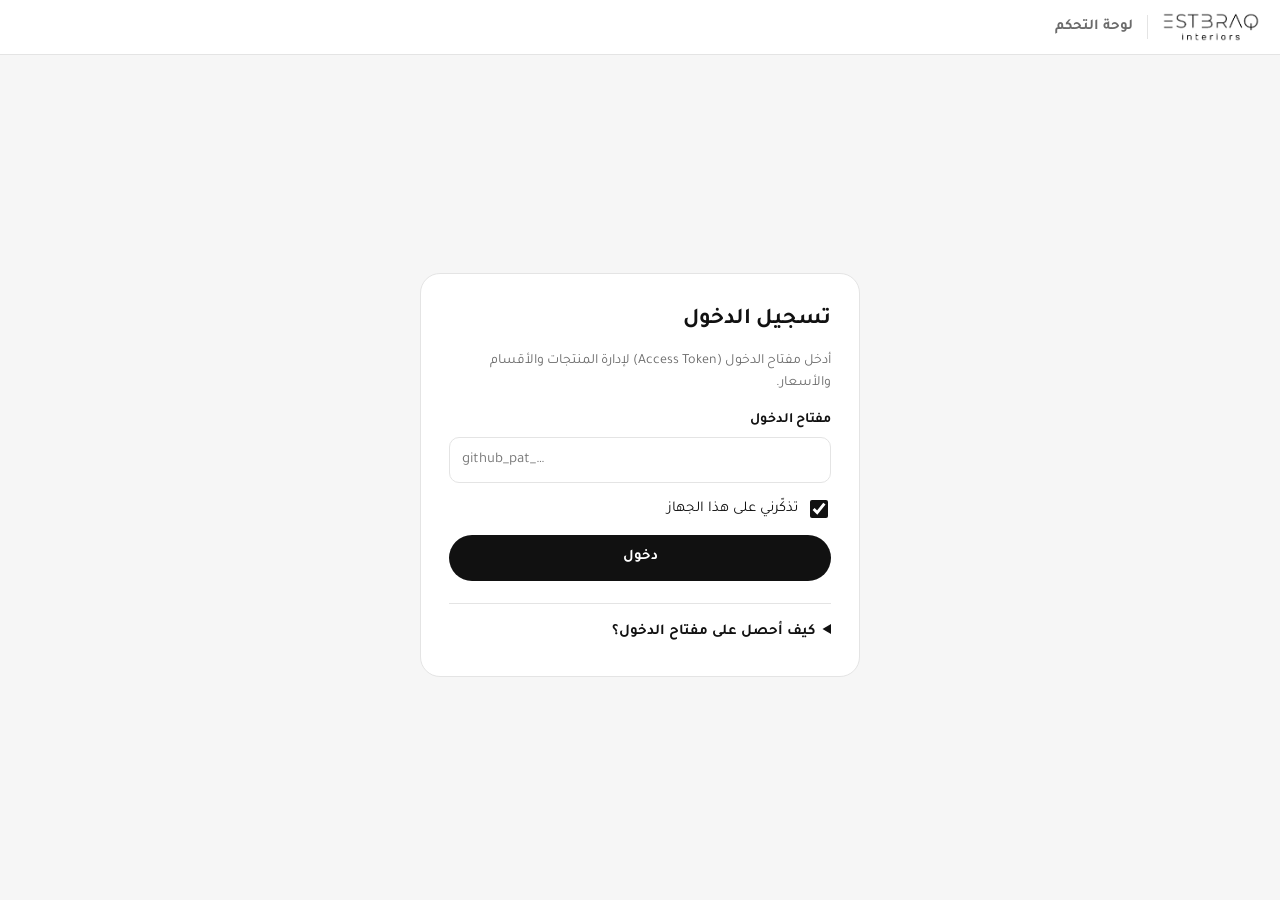
==== admin.html @ 7853465e "Black & white theme, merged sofa category, new photos, admin panel Site - Recolour to the logo's bla" ====
<!DOCTYPE html>
<html lang="ar" dir="rtl">
<head>
<meta charset="UTF-8">
<meta name="viewport" content="width=device-width, initial-scale=1">
<meta name="robots" content="noindex, nofollow">
<title>لوحة التحكم | ESTBRAQ</title>
<link rel="preconnect" href="https://fonts.googleapis.com">
<link rel="preconnect" href="https://fonts.gstatic.com" crossorigin>
<link href="https://fonts.googleapis.com/css2?family=Tajawal:wght@400;500;700;800&display=swap" rel="stylesheet">
<link rel="stylesheet" href="css/admin.css">
<link rel="icon" href="data:image/svg+xml,<svg xmlns='http://www.w3.org/2000/svg' viewBox='0 0 100 100'><rect width='100' height='100' rx='22' fill='%23111111'/><g fill='%23FFFFFF'><rect x='24' y='27' width='52' height='9' rx='2'/><rect x='24' y='45.5' width='40' height='9' rx='2'/><rect x='24' y='64' width='52' height='9' rx='2'/></g></svg>">
</head>
<body>

<!-- ==================== الشريط العلوي ==================== -->
<header class="top">
  <div class="top__brand">
    <img src="assets/images/logo.png" alt="ESTBRAQ interiors" class="top__logo">
    <span class="top__title">لوحة التحكم</span>
  </div>
  <div class="top__actions" id="topActions" hidden>
    <a class="btn btn--ghost" id="viewSite" href="index.html" target="_blank" rel="noopener">عرض الموقع</a>
    <button class="btn btn--primary" id="publishBtn" disabled>
      نشر التغييرات <span class="pill" id="dirtyCount" hidden>0</span>
    </button>
    <button class="btn btn--icon" id="logoutBtn" title="تسجيل الخروج" aria-label="تسجيل الخروج">
      <svg viewBox="0 0 24 24" fill="none" stroke="currentColor" stroke-width="2" stroke-linecap="round" stroke-linejoin="round"><path d="M15 3h4a2 2 0 0 1 2 2v14a2 2 0 0 1-2 2h-4"/><path d="M10 17l-5-5 5-5"/><path d="M5 12h12"/></svg>
    </button>
  </div>
</header>

<!-- ==================== تسجيل الدخول ==================== -->
<section class="login" id="loginView">
  <div class="login__card">
    <h1>تسجيل الدخول</h1>
    <p class="muted">أدخل مفتاح الدخول (Access Token) لإدارة المنتجات والأقسام والأسعار.</p>

    <form id="loginForm" autocomplete="off">
      <label class="field">
        <span>مفتاح الدخول</span>
        <input type="password" id="tokenInput" dir="ltr" placeholder="github_pat_…" required spellcheck="false">
      </label>
      <label class="check">
        <input type="checkbox" id="rememberInput" checked>
        <span>تذكّرني على هذا الجهاز</span>
      </label>
      <button class="btn btn--primary btn--block" type="submit" id="loginBtn">دخول</button>
      <p class="error" id="loginError" hidden></p>
    </form>

    <details class="help">
      <summary>كيف أحصل على مفتاح الدخول؟</summary>
      <ol>
        <li>صاحب حساب GitHub يفتح الرابط:
          <a href="https://github.com/settings/personal-access-tokens/new" target="_blank" rel="noopener" dir="ltr">github.com/settings/personal-access-tokens/new</a></li>
        <li>في <b>Repository access</b> يختار <b>Only select repositories</b> ثم المستودع <b dir="ltr" id="repoName"></b></li>
        <li>في <b>Permissions → Contents</b> يختار <b>Read and write</b></li>
        <li>يضغط <b>Generate token</b> وينسخ المفتاح ويرسله لك</li>
      </ol>
      <p class="muted">المفتاح يسمح بتعديل ملفات هذا الموقع فقط. لا تشاركه مع أحد.</p>
    </details>
  </div>
</section>

<!-- ==================== التطبيق ==================== -->
<main class="app" id="appView" hidden>

  <div class="loading" id="loading">جارٍ تحميل البيانات…</div>

  <nav class="tabs" role="tablist">
    <button class="tab is-active" data-tab="products" role="tab">المنتجات <span class="tab__count" id="countProducts"></span></button>
    <button class="tab" data-tab="categories" role="tab">الأقسام <span class="tab__count" id="countCategories"></span></button>
    <button class="tab" data-tab="store" role="tab">معلومات المحل</button>
  </nav>

  <!-- ===== المنتجات ===== -->
  <section class="panel" id="tab-products">
    <div class="toolbar">
      <input type="search" id="productSearch" placeholder="ابحث باسم المنتج…">
      <select id="productCatFilter"></select>
      <button class="btn btn--primary" id="addProductBtn">+ منتج جديد</button>
    </div>
    <div class="list" id="productList"></div>
  </section>

  <!-- ===== الأقسام ===== -->
  <section class="panel" id="tab-categories" hidden>
    <div class="toolbar">
      <p class="muted toolbar__note">ترتيب الأقسام هنا هو ترتيبها في الموقع.</p>
      <button class="btn btn--primary" id="addCategoryBtn">+ قسم جديد</button>
    </div>
    <div class="list" id="categoryList"></div>
  </section>

  <!-- ===== معلومات المحل ===== -->
  <section class="panel" id="tab-store" hidden>
    <form class="store-form" id="storeForm">
      <fieldset>
        <legend>التواصل</legend>
        <label class="field"><span>رقم الواتساب <small>(بالصيغة الدولية بدون + ، مثال: 96512345678)</small></span>
          <input name="whatsapp" dir="ltr" inputmode="numeric"></label>
        <label class="field"><span>رقم الهاتف كما يظهر للزائر</span><input name="phoneDisplay" dir="ltr"></label>
        <label class="field"><span>رقم الاتصال <small>(مثال: +96512345678)</small></span><input name="phoneDial" dir="ltr"></label>
        <label class="field"><span>البريد الإلكتروني</span><input name="email" dir="ltr" type="email"></label>
      </fieldset>
      <fieldset>
        <legend>العنوان</legend>
        <label class="field"><span>السطر الأول</span><input name="addressLine1"></label>
        <label class="field"><span>السطر الثاني</span><input name="addressLine2"></label>
        <label class="field"><span>رابط خرائط جوجل</span><input name="mapsLink" dir="ltr"></label>
      </fieldset>
      <fieldset>
        <legend>التواصل الاجتماعي</legend>
        <label class="field"><span>انستقرام</span><input name="instagram" dir="ltr"></label>
        <label class="field"><span>سناب شات</span><input name="snapchat" dir="ltr"></label>
        <label class="field"><span>تيك توك</span><input name="tiktok" dir="ltr"></label>
      </fieldset>
      <fieldset>
        <legend>أوقات الدوام</legend>
        <div id="hoursRows"></div>
        <button type="button" class="btn btn--ghost btn--sm" id="addHourBtn">+ إضافة سطر</button>
      </fieldset>
    </form>
  </section>
</main>

<!-- ==================== نافذة المنتج ==================== -->
<dialog class="dlg" id="productDlg">
  <form method="dialog" class="dlg__form" id="productForm">
    <header class="dlg__head">
      <h2 id="productDlgTitle">منتج جديد</h2>
      <button type="button" class="btn btn--icon" data-close aria-label="إغلاق">✕</button>
    </header>

    <div class="dlg__body">
      <label class="field"><span>اسم المنتج *</span><input name="name" required placeholder="مثال: كنبة «ليوان»"></label>

      <div class="row2">
        <label class="field"><span>القسم *</span><select name="cat" required></select></label>
        <label class="field"><span>الشارة</span>
          <select name="badge">
            <option value="">بدون</option>
            <option value="new">جديد</option>
            <option value="hot">الأكثر طلباً</option>
          </select>
        </label>
      </div>

      <label class="field"><span>السعر</span>
        <div class="input-row">
          <input name="price" placeholder="مثال: ٣٢٠ د.ك">
          <button type="button" class="btn btn--ghost btn--sm" id="priceAskBtn">عند الطلب</button>
        </div>
      </label>

      <label class="field"><span>الوصف</span><textarea name="desc" rows="3" placeholder="الخامة، المقاس، الألوان المتوفرة…"></textarea></label>

      <div class="field">
        <span>الصور <small>— الأولى هي الرئيسية، ويُفضّل أن تكون صورة أمامية مستقيمة</small></span>
        <div class="media-grid" id="productMedia"></div>
        <label class="upload">
          <input type="file" id="productImgInput" accept="image/*" multiple hidden>
          <span class="btn btn--ghost btn--sm">+ إضافة صور</span>
          <small class="muted">تُقص الصورة وتوسَّط تلقائياً، وتُزال الخلفية السوداء إن وُجدت.</small>
        </label>
      </div>

      <div class="field">
        <span>فيديو <small>(اختياري — MP4، أقل من ٢٥ ميغابايت)</small></span>
        <div id="productVideo"></div>
        <label class="upload">
          <input type="file" id="productVideoInput" accept="video/mp4,video/*" hidden>
          <span class="btn btn--ghost btn--sm">+ إضافة فيديو</span>
        </label>
      </div>
    </div>

    <footer class="dlg__foot">
      <button type="button" class="btn btn--danger" id="deleteProductBtn">حذف المنتج</button>
      <span class="grow"></span>
      <button type="button" class="btn btn--ghost" data-close>إلغاء</button>
      <button type="submit" class="btn btn--primary" value="save">حفظ</button>
    </footer>
  </form>
</dialog>

<!-- ==================== نافذة القسم ==================== -->
<dialog class="dlg" id="categoryDlg">
  <form method="dialog" class="dlg__form" id="categoryForm">
    <header class="dlg__head">
      <h2 id="categoryDlgTitle">قسم جديد</h2>
      <button type="button" class="btn btn--icon" data-close aria-label="إغلاق">✕</button>
    </header>
    <div class="dlg__body">
      <label class="field"><span>اسم القسم *</span><input name="name" required placeholder="مثال: كنب"></label>
      <label class="field"><span>وصف قصير</span><input name="desc" placeholder="يظهر تحت اسم القسم"></label>
      <label class="check"><input type="checkbox" name="wide"><span>بطاقة عريضة في صفحة الأقسام</span></label>

      <div class="field">
        <span>صورة القسم</span>
        <div class="cat-img" id="categoryImgPreview"></div>
        <div class="input-row">
          <select id="categoryImgPick"></select>
          <label class="upload upload--inline">
            <input type="file" id="categoryImgInput" accept="image/*" hidden>
            <span class="btn btn--ghost btn--sm">رفع صورة</span>
          </label>
        </div>
      </div>
    </div>
    <footer class="dlg__foot">
      <button type="button" class="btn btn--danger" id="deleteCategoryBtn">حذف القسم</button>
      <span class="grow"></span>
      <button type="button" class="btn btn--ghost" data-close>إلغاء</button>
      <button type="submit" class="btn btn--primary" value="save">حفظ</button>
    </footer>
  </form>
</dialog>

<div class="toast" id="toast" role="status" aria-live="polite"></div>

<script src="js/admin.js"></script>
</body>
</html>
---- css/admin.css ----
/* ==========================================================
   لوحة التحكم — أبيض وأسود مثل الشعار
   ========================================================== */
:root {
  --ink: #111111;
  --ink-soft: #6B6B6B;
  --line: #E4E4E4;
  --bg: #F6F6F6;
  --surface: #FFFFFF;
  --danger: #B42318;
  --ok: #1B7F3B;
  --radius: 14px;
}
* { box-sizing: border-box; }
body {
  margin: 0;
  font-family: "Tajawal", "Segoe UI", Tahoma, sans-serif;
  background: var(--bg);
  color: var(--ink);
  font-size: 15px;
  line-height: 1.6;
}
[hidden] { display: none !important; }
a { color: inherit; }
img { max-width: 100%; display: block; }
h1, h2 { margin: 0 0 .4em; line-height: 1.3; }
.muted { color: var(--ink-soft); font-size: .88rem; }
.grow { flex: 1; }

/* ---------- أزرار ---------- */
.btn {
  display: inline-flex; align-items: center; justify-content: center; gap: 8px;
  font: inherit; font-weight: 700; font-size: .92rem;
  padding: 10px 18px; border-radius: 99px; border: 1.5px solid transparent;
  cursor: pointer; text-decoration: none; white-space: nowrap;
  transition: background-color .2s, color .2s, border-color .2s, opacity .2s;
}
.btn:disabled { opacity: .35; cursor: not-allowed; }
.btn--primary { background: var(--ink); color: #fff; }
.btn--primary:not(:disabled):hover { background: #333; }
.btn--ghost { background: #fff; color: var(--ink); border-color: var(--line); }
.btn--ghost:hover { border-color: var(--ink); }
.btn--danger { background: #fff; color: var(--danger); border-color: #F1C8C4; }
.btn--danger:hover { background: var(--danger); color: #fff; }
.btn--icon { width: 40px; height: 40px; padding: 0; background: #fff; border-color: var(--line); color: var(--ink); }
.btn--icon svg { width: 18px; height: 18px; }
.btn--sm { padding: 7px 14px; font-size: .84rem; }
.btn--block { width: 100%; }
.pill {
  background: #fff; color: var(--ink); border-radius: 99px;
  font-size: .75rem; padding: 0 8px; min-width: 22px; line-height: 20px;
}

/* ---------- الشريط العلوي ---------- */
.top {
  position: sticky; top: 0; z-index: 50;
  display: flex; align-items: center; justify-content: space-between; gap: 16px;
  padding: 12px 20px; background: #fff; border-bottom: 1px solid var(--line);
}
.top__brand { display: flex; align-items: center; gap: 14px; }
.top__logo { height: 30px; width: auto; }
.top__title { font-weight: 700; color: var(--ink-soft); border-inline-start: 1px solid var(--line); padding-inline-start: 14px; }
.top__actions { display: flex; align-items: center; gap: 8px; }

/* ---------- تسجيل الدخول ---------- */
.login { min-height: calc(100vh - 60px); display: grid; place-items: center; padding: 24px; }
.login__card {
  width: min(440px, 100%); background: #fff; border: 1px solid var(--line);
  border-radius: 20px; padding: 32px 28px;
}
.help { margin-top: 22px; border-top: 1px solid var(--line); padding-top: 16px; }
.help summary { cursor: pointer; font-weight: 700; }
.help ol { padding-inline-start: 20px; margin: 12px 0; }
.help li { margin-bottom: 6px; }
.error { color: var(--danger); font-size: .88rem; margin: 10px 0 0; }

/* ---------- حقول ---------- */
.field { display: block; margin-bottom: 14px; }
.field > span { display: block; font-weight: 700; font-size: .88rem; margin-bottom: 6px; }
.field small { font-weight: 400; color: var(--ink-soft); }
input:not([type=checkbox]):not([type=file]), select, textarea {
  width: 100%; font: inherit; color: var(--ink);
  padding: 10px 12px; border: 1.5px solid var(--line); border-radius: 10px; background: #fff;
}
input:focus, select:focus, textarea:focus { outline: none; border-color: var(--ink); }
textarea { resize: vertical; }
.check { display: flex; align-items: center; gap: 8px; margin-bottom: 14px; cursor: pointer; }
.check input { width: 18px; height: 18px; accent-color: var(--ink); }
.input-row { display: flex; gap: 8px; align-items: center; }
.input-row > input, .input-row > select { flex: 1; }
.row2 { display: grid; grid-template-columns: 1fr 1fr; gap: 12px; }

/* ---------- التطبيق ---------- */
.app { max-width: 1100px; margin: 0 auto; padding: 20px 20px 80px; }
.loading { padding: 60px 0; text-align: center; color: var(--ink-soft); }
.tabs { display: flex; gap: 6px; border-bottom: 1px solid var(--line); margin-bottom: 18px; overflow-x: auto; }
.tab {
  font: inherit; font-weight: 700; background: none; border: none; cursor: pointer;
  padding: 12px 16px; color: var(--ink-soft); border-bottom: 2.5px solid transparent; white-space: nowrap;
}
.tab.is-active { color: var(--ink); border-bottom-color: var(--ink); }
.tab__count { font-weight: 500; font-size: .8rem; color: var(--ink-soft); }

.toolbar { display: flex; gap: 10px; align-items: center; margin-bottom: 14px; flex-wrap: wrap; }
.toolbar input[type=search] { flex: 1 1 220px; }
.toolbar select { flex: 0 1 200px; width: auto; }
.toolbar__note { margin: 0; flex: 1; }

/* ---------- القوائم ---------- */
.list { display: grid; gap: 8px; }
.item {
  display: grid; grid-template-columns: 64px 1fr auto; gap: 14px; align-items: center;
  background: #fff; border: 1px solid var(--line); border-radius: var(--radius); padding: 10px 12px;
}
.item__thumb {
  width: 64px; height: 64px; border-radius: 10px; background: #fff; border: 1px solid var(--line);
  object-fit: contain; padding: 4px;
}
.item__thumb--empty { display: grid; place-items: center; color: #BBB; font-size: 1.4rem; }
.item__main { min-width: 0; }
.item__name { font-weight: 700; white-space: nowrap; overflow: hidden; text-overflow: ellipsis; }
.item__meta { font-size: .83rem; color: var(--ink-soft); display: flex; flex-wrap: wrap; gap: 4px 12px; }
.item__meta b { color: var(--ink); font-weight: 600; }
.tag { display: inline-block; font-size: .72rem; font-weight: 700; padding: 1px 8px; border-radius: 99px; background: var(--bg); }
.tag--new { background: var(--ink); color: #fff; }
.tag--warn { background: #FFF4E5; color: #8A4B00; }
.item__actions { display: flex; gap: 4px; }
.item__actions .btn--icon { width: 34px; height: 34px; font-size: .7rem; }
.empty { text-align: center; padding: 40px; color: var(--ink-soft); background: #fff; border: 1px dashed var(--line); border-radius: var(--radius); }

/* ---------- نموذج المحل ---------- */
.store-form fieldset { background: #fff; border: 1px solid var(--line); border-radius: var(--radius); padding: 18px 18px 6px; margin: 0 0 14px; }
.store-form legend { font-weight: 800; padding: 0 6px; }
.hour-row { display: grid; grid-template-columns: 1fr 1fr auto; gap: 8px; margin-bottom: 8px; }
.hour-row .btn--icon { width: 40px; height: 42px; }

/* ---------- النوافذ ---------- */
.dlg {
  width: min(640px, calc(100% - 24px)); max-height: calc(100vh - 40px);
  border: none; border-radius: 20px; padding: 0; color: var(--ink);
}
.dlg::backdrop { background: rgba(0,0,0,.45); }
.dlg__form { display: flex; flex-direction: column; max-height: calc(100vh - 40px); }
.dlg__head { display: flex; justify-content: space-between; align-items: center; padding: 16px 20px; border-bottom: 1px solid var(--line); }
.dlg__head h2 { margin: 0; font-size: 1.15rem; }
.dlg__body { padding: 18px 20px; overflow-y: auto; }
.dlg__foot { display: flex; gap: 8px; align-items: center; padding: 14px 20px; border-top: 1px solid var(--line); flex-wrap: wrap; }

.media-grid { display: grid; grid-template-columns: repeat(auto-fill, minmax(110px, 1fr)); gap: 10px; margin-bottom: 10px; }
.media {
  position: relative; border: 1.5px solid var(--line); border-radius: 12px; overflow: hidden; background: #fff;
  aspect-ratio: 1;
}
.media img { width: 100%; height: 100%; object-fit: contain; padding: 6px; }
.media--main { border-color: var(--ink); }
.media__label {
  position: absolute; top: 6px; inset-inline-start: 6px;
  background: var(--ink); color: #fff; font-size: .7rem; font-weight: 700; padding: 1px 8px; border-radius: 99px;
}
.media__tools { position: absolute; bottom: 6px; inset-inline: 6px; display: flex; justify-content: space-between; gap: 4px; }
.media__tools button {
  font: inherit; font-size: .72rem; font-weight: 700; cursor: pointer;
  background: rgba(255,255,255,.92); border: 1px solid var(--line); border-radius: 8px; padding: 3px 6px;
}
.media__tools button:hover { border-color: var(--ink); }
.media--busy { display: grid; place-items: center; color: var(--ink-soft); font-size: .8rem; }
.video-box { display: flex; gap: 10px; align-items: center; margin-bottom: 10px; }
.video-box video { width: 160px; border-radius: 10px; border: 1px solid var(--line); background: #fff; }
.upload { display: inline-flex; align-items: center; gap: 10px; cursor: pointer; flex-wrap: wrap; }
.upload--inline { flex: 0 0 auto; }
.cat-img { width: 140px; aspect-ratio: 1; border: 1.5px solid var(--line); border-radius: 12px; margin-bottom: 8px; background: #fff; }
.cat-img img { width: 100%; height: 100%; object-fit: contain; padding: 6px; }

/* ---------- الإشعار ---------- */
.toast {
  position: fixed; bottom: 20px; left: 50%; transform: translate(-50%, 20px);
  background: var(--ink); color: #fff; padding: 12px 20px; border-radius: 12px;
  font-weight: 600; opacity: 0; pointer-events: none; transition: all .25s; z-index: 100;
  max-width: calc(100% - 32px); text-align: center;
}
.toast.is-shown { opacity: 1; transform: translate(-50%, 0); }
.toast--error { background: var(--danger); }
.toast--ok { background: var(--ok); }

/* ---------- الجوال ---------- */
@media (max-width: 640px) {
  .top { padding: 10px 12px; flex-wrap: wrap; }
  .top__title { display: none; }
  .top__actions { gap: 6px; }
  .top__actions .btn--ghost { display: none; }
  .app { padding: 14px 12px 80px; }
  .item { grid-template-columns: 52px 1fr; }
  .item__thumb { width: 52px; height: 52px; }
  .item__actions { grid-column: 1 / -1; justify-content: flex-end; }
  .row2 { grid-template-columns: 1fr; gap: 0; }
  .hour-row { grid-template-columns: 1fr 1fr 40px; }
  .dlg { width: 100%; max-width: 100%; max-height: 100%; height: 100%; border-radius: 0; margin: 0; }
  .dlg__form { max-height: 100%; height: 100%; }
  .dlg__body { flex: 1; }
}
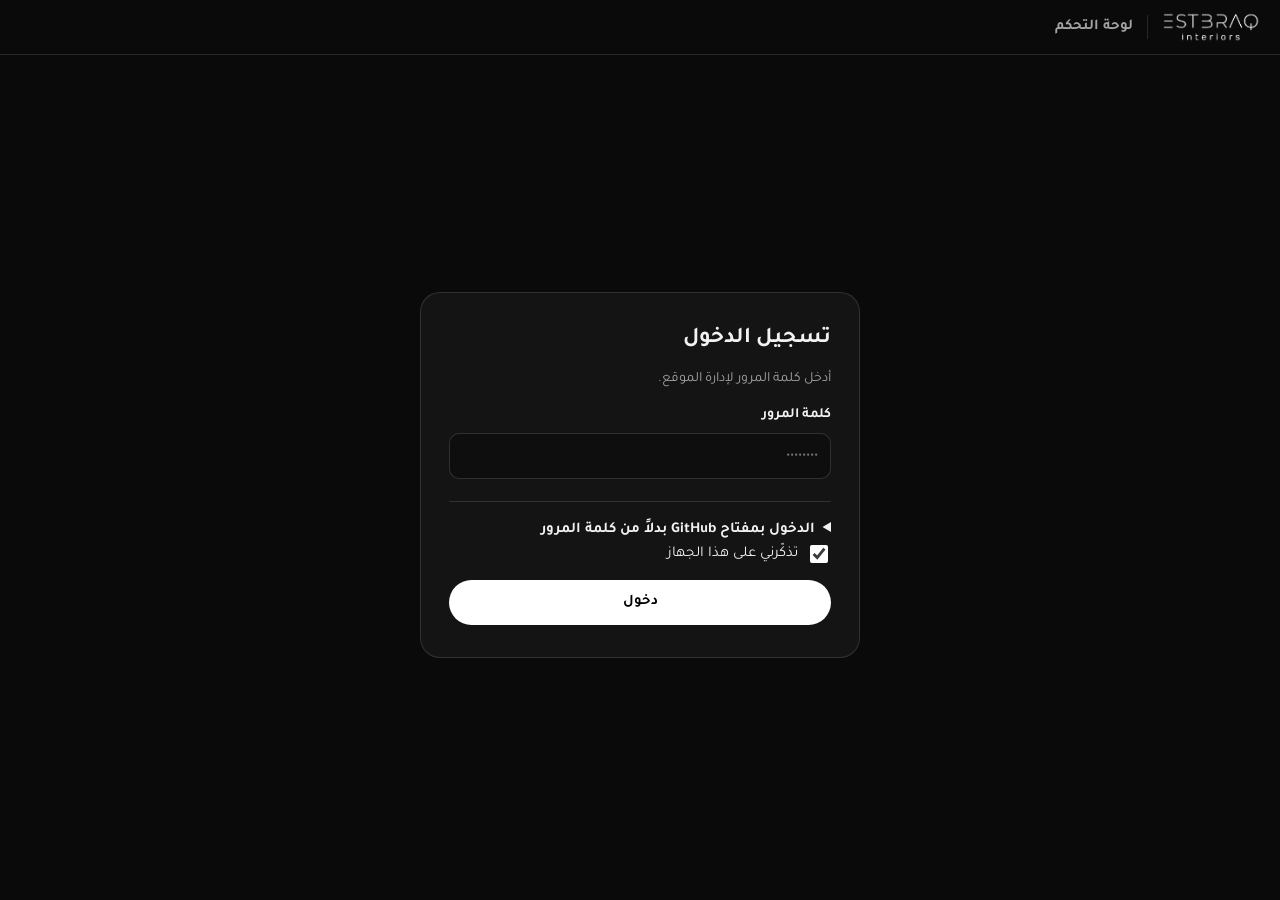
==== commit 10859c82: "Admin: password login, page layout & custom sections, dark theme Site - CONTENT.layout orders the se" ====
--- a/admin.html
+++ b/admin.html
@@ -34,13 +34,23 @@
 <section class="login" id="loginView">
   <div class="login__card">
     <h1>تسجيل الدخول</h1>
-    <p class="muted">أدخل مفتاح الدخول (Access Token) لإدارة المنتجات والأقسام والأسعار.</p>
+    <p class="muted">أدخل كلمة المرور لإدارة الموقع.</p>
 
     <form id="loginForm" autocomplete="off">
-      <label class="field">
-        <span>مفتاح الدخول</span>
-        <input type="password" id="tokenInput" dir="ltr" placeholder="github_pat_…" required spellcheck="false">
+      <label class="field" id="passwordField">
+        <span>كلمة المرور</span>
+        <input type="password" id="passwordInput" autocomplete="current-password" placeholder="••••••••">
       </label>
+      <details class="help" id="tokenDetails">
+        <summary>الدخول بمفتاح GitHub بدلاً من كلمة المرور</summary>
+        <label class="field" style="margin-top:12px">
+          <span>مفتاح الدخول (Access Token)</span>
+          <input type="password" id="tokenInput" dir="ltr" placeholder="github_pat_… أو ghp_…" spellcheck="false">
+        </label>
+        <p class="muted">يُستخدم إذا تغيّر المفتاح أو لم تُضبط كلمة مرور بعد.
+          لإنشاء مفتاح: <a href="https://github.com/settings/personal-access-tokens/new" target="_blank" rel="noopener" dir="ltr">github.com/settings/personal-access-tokens/new</a>
+          ← المستودع <b dir="ltr" id="repoName"></b> ← صلاحية <b>Contents: Read and write</b>.</p>
+      </details>
       <label class="check">
         <input type="checkbox" id="rememberInput" checked>
         <span>تذكّرني على هذا الجهاز</span>
@@ -48,18 +58,6 @@
       <button class="btn btn--primary btn--block" type="submit" id="loginBtn">دخول</button>
       <p class="error" id="loginError" hidden></p>
     </form>
-
-    <details class="help">
-      <summary>كيف أحصل على مفتاح الدخول؟</summary>
-      <ol>
-        <li>صاحب حساب GitHub يفتح الرابط:
-          <a href="https://github.com/settings/personal-access-tokens/new" target="_blank" rel="noopener" dir="ltr">github.com/settings/personal-access-tokens/new</a></li>
-        <li>في <b>Repository access</b> يختار <b>Only select repositories</b> ثم المستودع <b dir="ltr" id="repoName"></b></li>
-        <li>في <b>Permissions → Contents</b> يختار <b>Read and write</b></li>
-        <li>يضغط <b>Generate token</b> وينسخ المفتاح ويرسله لك</li>
-      </ol>
-      <p class="muted">المفتاح يسمح بتعديل ملفات هذا الموقع فقط. لا تشاركه مع أحد.</p>
-    </details>
   </div>
 </section>
 
@@ -70,8 +68,13 @@
 
   <nav class="tabs" role="tablist">
     <button class="tab is-active" data-tab="products" role="tab">المنتجات <span class="tab__count" id="countProducts"></span></button>
-    <button class="tab" data-tab="categories" role="tab">الأقسام <span class="tab__count" id="countCategories"></span></button>
+    <button class="tab" data-tab="categories" role="tab">أقسام المنتجات <span class="tab__count" id="countCategories"></span></button>
+    <button class="tab" data-tab="layout" role="tab">ترتيب الصفحة</button>
+    <button class="tab" data-tab="content" role="tab">محتوى الصفحة</button>
+    <button class="tab" data-tab="gallery" role="tab">المعرض <span class="tab__count" id="countGallery"></span></button>
+    <button class="tab" data-tab="reviews" role="tab">آراء العملاء <span class="tab__count" id="countReviews"></span></button>
     <button class="tab" data-tab="store" role="tab">معلومات المحل</button>
+    <button class="tab" data-tab="settings" role="tab">الإعدادات</button>
   </nav>
 
   <!-- ===== المنتجات ===== -->
@@ -91,6 +94,43 @@
       <button class="btn btn--primary" id="addCategoryBtn">+ قسم جديد</button>
     </div>
     <div class="list" id="categoryList"></div>
+  </section>
+
+  <!-- ===== ترتيب الصفحة ===== -->
+  <section class="panel" id="tab-layout" hidden>
+    <div class="toolbar">
+      <p class="muted toolbar__note">رتّب أقسام الصفحة الرئيسية، أخفِ ما لا تحتاجه، أو أضف أقساماً جديدة.
+        الواجهة الرئيسية وشريط المزايا ثابتان في الأعلى، والتذييل في الأسفل.</p>
+      <button class="btn btn--primary" id="addSectionBtn">+ قسم جديد</button>
+    </div>
+    <div class="list" id="layoutList"></div>
+  </section>
+
+  <!-- ===== محتوى الصفحة ===== -->
+  <section class="panel" id="tab-content" hidden>
+    <p class="muted panel__intro">كل نصوص وصور أقسام الصفحة الرئيسية. اترك أي حقل فارغاً لإخفاء العنصر المرتبط به (مثل إحصائية أو ميزة).</p>
+    <form class="store-form" id="contentForm" autocomplete="off"></form>
+  </section>
+
+  <!-- ===== المعرض ===== -->
+  <section class="panel" id="tab-gallery" hidden>
+    <div class="toolbar">
+      <p class="muted toolbar__note">صور قسم «لقطات من المعرض». الصورة الأولى تظهر بحجم كبير، والسادسة بعرض مضاعف.</p>
+      <label class="upload">
+        <input type="file" id="galleryInput" accept="image/*" multiple hidden>
+        <span class="btn btn--primary">+ إضافة صور</span>
+      </label>
+    </div>
+    <div class="list" id="galleryList"></div>
+  </section>
+
+  <!-- ===== آراء العملاء ===== -->
+  <section class="panel" id="tab-reviews" hidden>
+    <div class="toolbar">
+      <p class="muted toolbar__note">تظهر في قسم «شنو قالوا عنّا». احذف كل الآراء لإخفاء القسم بالكامل.</p>
+      <button class="btn btn--primary" id="addReviewBtn">+ رأي جديد</button>
+    </div>
+    <div class="list" id="reviewList"></div>
   </section>
 
   <!-- ===== معلومات المحل ===== -->
@@ -120,6 +160,27 @@
         <legend>أوقات الدوام</legend>
         <div id="hoursRows"></div>
         <button type="button" class="btn btn--ghost btn--sm" id="addHourBtn">+ إضافة سطر</button>
+      </fieldset>
+    </form>
+  </section>
+  <!-- ===== الإعدادات ===== -->
+  <section class="panel" id="tab-settings" hidden>
+    <form class="store-form" id="passwordForm" autocomplete="off">
+      <fieldset>
+        <legend>تغيير كلمة المرور</legend>
+        <label class="field"><span>كلمة المرور الجديدة</span><input type="password" id="newPassword" autocomplete="new-password" minlength="6"></label>
+        <label class="field"><span>تأكيد كلمة المرور</span><input type="password" id="newPassword2" autocomplete="new-password"></label>
+        <button type="submit" class="btn btn--primary btn--sm">حفظ كلمة المرور</button>
+        <p class="muted">بعد الحفظ اضغط «نشر التغييرات». كلمة المرور القديمة تتوقف عن العمل بعد النشر.</p>
+      </fieldset>
+    </form>
+    <form class="store-form" id="tokenForm" autocomplete="off">
+      <fieldset>
+        <legend>تحديث مفتاح GitHub</legend>
+        <p class="muted">إذا انتهت صلاحية المفتاح أو أردت استبداله. يُحفظ مشفّراً بكلمة المرور.</p>
+        <label class="field"><span>المفتاح الجديد</span><input type="password" id="newToken" dir="ltr" spellcheck="false" placeholder="github_pat_… أو ghp_…"></label>
+        <label class="field"><span>كلمة المرور (الحالية أو جديدة)</span><input type="password" id="tokenPassword" autocomplete="new-password"></label>
+        <button type="submit" class="btn btn--primary btn--sm">حفظ المفتاح</button>
       </fieldset>
     </form>
   </section>
@@ -198,15 +259,8 @@
       <label class="check"><input type="checkbox" name="wide"><span>بطاقة عريضة في صفحة الأقسام</span></label>
 
       <div class="field">
-        <span>صورة القسم</span>
-        <div class="cat-img" id="categoryImgPreview"></div>
-        <div class="input-row">
-          <select id="categoryImgPick"></select>
-          <label class="upload upload--inline">
-            <input type="file" id="categoryImgInput" accept="image/*" hidden>
-            <span class="btn btn--ghost btn--sm">رفع صورة</span>
-          </label>
-        </div>
+        <span>أيقونة القسم</span>
+        <div class="icon-grid" id="categoryIconGrid"></div>
       </div>
     </div>
     <footer class="dlg__foot">
@@ -218,8 +272,70 @@
   </form>
 </dialog>
 
+<!-- ==================== نافذة قسم الصفحة ==================== -->
+<dialog class="dlg" id="sectionDlg">
+  <form method="dialog" class="dlg__form" id="sectionForm">
+    <header class="dlg__head">
+      <h2 id="sectionDlgTitle">قسم جديد</h2>
+      <button type="button" class="btn btn--icon" data-close aria-label="إغلاق">✕</button>
+    </header>
+    <div class="dlg__body">
+      <div class="field">
+        <span>نوع القسم</span>
+        <div class="type-grid" id="sectionTypes">
+          <button type="button" class="type-opt" data-type="text"><b>نص</b><small>عنوان وفقرة وزر اختياري</small></button>
+          <button type="button" class="type-opt" data-type="split"><b>نص وصورة</b><small>مثل قسم «من نحن»</small></button>
+          <button type="button" class="type-opt" data-type="images"><b>مجموعة صور</b><small>شبكة صور مع تعليقات</small></button>
+          <button type="button" class="type-opt" data-type="banner"><b>شريط دعوة</b><small>شريط أبيض بعنوان وزر</small></button>
+        </div>
+      </div>
+      <label class="field" data-for="text split images"><span>السطر الصغير فوق العنوان <small>(اختياري)</small></span><input name="eyebrow"></label>
+      <label class="field"><span>العنوان</span><input name="title"></label>
+      <label class="field"><span>النص <small>(اختياري — الأسطر الجديدة تظهر كما تكتبها)</small></span><textarea name="text" rows="4"></textarea></label>
+
+      <div class="field" data-for="split">
+        <span>الصورة</span>
+        <div class="img-field" id="secImage"></div>
+        <label class="field" style="margin-top:10px"><span>مكان الصورة</span>
+          <select name="side"><option value="start">يمين النص</option><option value="end">يسار النص</option></select>
+        </label>
+      </div>
+
+      <div class="field" data-for="images">
+        <span>الصور</span>
+        <div class="list" id="secImages"></div>
+        <label class="upload" style="margin-top:8px">
+          <input type="file" id="secImagesInput" accept="image/*" multiple hidden>
+          <span class="btn btn--ghost btn--sm">+ إضافة صور</span>
+        </label>
+      </div>
+
+      <fieldset class="sub-fieldset">
+        <legend>زر <small>(اختياري)</small></legend>
+        <div class="row2">
+          <label class="field"><span>نص الزر</span><input name="btnLabel" placeholder="مثال: اطلب الآن"></label>
+          <label class="field"><span>عند الضغط</span>
+            <select name="btnType"><option value="whatsapp">يفتح واتساب</option><option value="link">يفتح رابطاً</option></select>
+          </label>
+        </div>
+        <label class="field"><span id="btnValueLabel">رسالة الواتساب الجاهزة</span><input name="btnValue"></label>
+      </fieldset>
+
+      <label class="field"><span>اسم القسم في القائمة العلوية <small>(اختياري — اتركه فارغاً كي لا يظهر في القائمة)</small></span><input name="menu"></label>
+    </div>
+    <footer class="dlg__foot">
+      <button type="button" class="btn btn--danger" id="deleteSectionBtn">حذف القسم</button>
+      <span class="grow"></span>
+      <button type="button" class="btn btn--ghost" data-close>إلغاء</button>
+      <button type="submit" class="btn btn--primary" value="save">حفظ</button>
+    </footer>
+  </form>
+</dialog>
+
 <div class="toast" id="toast" role="status" aria-live="polite"></div>
 
+<script src="js/icons.js"></script>
+<script src="js/admin-config.js"></script>
 <script src="js/admin.js"></script>
 </body>
 </html>
--- a/css/admin.css
+++ b/css/admin.css
@@ -198,3 +198,121 @@
   .dlg__form { max-height: 100%; height: 100%; }
   .dlg__body { flex: 1; }
 }
+
+/* ---------- أيقونات الأقسام ---------- */
+.item__thumb--icon { display: grid; place-items: center; color: var(--ink); }
+.item__thumb--icon svg { width: 40px; height: 40px; stroke-width: 2; }
+.icon-grid { display: grid; grid-template-columns: repeat(auto-fill, minmax(86px, 1fr)); gap: 8px; }
+.icon-opt {
+  font: inherit; cursor: pointer; background: #fff; color: var(--ink);
+  border: 1.5px solid var(--line); border-radius: 12px; padding: 10px 6px 8px;
+  display: flex; flex-direction: column; align-items: center; gap: 4px;
+}
+.icon-opt svg { width: 40px; height: 40px; stroke-width: 2; }
+.icon-opt span { font-size: .72rem; font-weight: 600; color: var(--ink-soft); }
+.icon-opt:hover { border-color: #999; }
+.icon-opt.is-on { border-color: var(--ink); background: var(--ink); color: #fff; }
+.icon-opt.is-on span { color: #ddd; }
+
+/* ---------- محتوى الصفحة / المعرض / الآراء ---------- */
+.panel__intro { margin: 0 0 14px; }
+.img-field { display: flex; gap: 12px; align-items: center; }
+.img-field img { width: 96px; height: 96px; object-fit: contain; border: 1px solid var(--line); border-radius: 10px; background: #fff; padding: 4px; }
+.img-field--busy img { opacity: .4; }
+.gal-item { grid-template-columns: 64px 1fr auto; }
+.gal-item input { font-size: .9rem; }
+.rev { background: #fff; border: 1px solid var(--line); border-radius: var(--radius); padding: 14px; display: grid; gap: 8px; }
+.rev__head { display: grid; grid-template-columns: 1fr 1fr auto; gap: 8px; align-items: center; }
+.rev__tools { display: flex; gap: 4px; }
+.rev__tools .btn--icon { width: 34px; height: 34px; font-size: .7rem; }
+@media (max-width: 640px) {
+  .rev__head { grid-template-columns: 1fr 1fr; }
+  .rev__tools { grid-column: 1 / -1; justify-content: flex-end; }
+  .gal-item { grid-template-columns: 52px 1fr; }
+}
+
+/* ==========================================================
+   عناصر جديدة: مفتاح الإظهار، أنواع الأقسام، أزرار فرعية
+   ========================================================== */
+.switch { position: relative; display: inline-block; width: 44px; height: 26px; flex-shrink: 0; cursor: pointer; }
+.switch input { position: absolute; opacity: 0; width: 0; height: 0; }
+.switch span { position: absolute; inset: 0; border-radius: 99px; background: #444; transition: background-color .2s; }
+.switch span::after {
+  content: ""; position: absolute; top: 3px; inset-inline-start: 3px; width: 20px; height: 20px;
+  border-radius: 50%; background: #fff; transition: transform .2s;
+}
+.switch input:checked + span { background: #22C55E; }
+.switch input:checked + span::after { transform: translateX(-18px); }   /* RTL: يتحرك لليسار */
+.layout-item { grid-template-columns: 44px 1fr auto; }
+.layout-item.is-off .item__name { opacity: .45; text-decoration: line-through; }
+.type-grid { display: grid; grid-template-columns: repeat(auto-fill, minmax(130px, 1fr)); gap: 8px; }
+.type-opt {
+  font: inherit; text-align: start; cursor: pointer; border-radius: 12px; padding: 10px 12px;
+  display: flex; flex-direction: column; gap: 2px;
+}
+.type-opt b { font-size: .92rem; }
+.type-opt small { font-size: .74rem; opacity: .7; }
+.sub-fieldset { border-radius: 12px; padding: 10px 14px 2px; margin: 4px 0 14px; }
+.sub-fieldset legend { font-weight: 700; font-size: .88rem; padding: 0 6px; }
+.item__actions .btn--icon svg { width: 16px; height: 16px; }
+
+/* ==========================================================
+   السمة الداكنة — مطابقة للموقع: خلفية سوداء ونص أبيض
+   ========================================================== */
+:root {
+  --ink: #F2F2F2;
+  --ink-soft: #A3A3A3;
+  --line: rgba(255, 255, 255, .12);
+  --bg: #0A0A0A;
+  --surface: #141414;
+  --danger: #F87171;
+  --ok: #16A34A;
+}
+body { background: var(--bg); color: var(--ink); }
+.top { background: #0A0A0A; border-bottom-color: var(--line); }
+.top__logo { filter: invert(1); }
+.login__card, .item, .rev, .store-form fieldset, .empty { background: var(--surface); border-color: var(--line); }
+.sub-fieldset { border: 1px solid var(--line); }
+.type-opt { background: #0E0E0E; border: 1.5px solid var(--line); color: var(--ink); }
+.type-opt:hover { border-color: #777; }
+.type-opt.is-on { background: #FFFFFF; color: #000000; border-color: #FFFFFF; }
+
+.btn--primary { background: #FFFFFF; color: #000000; }
+.btn--primary:not(:disabled):hover { background: #DDDDDD; }
+.btn--ghost, .btn--icon { background: transparent; color: var(--ink); border-color: rgba(255, 255, 255, .2); }
+.btn--ghost:hover, .btn--icon:not(:disabled):hover { border-color: #FFFFFF; }
+.btn--danger { background: transparent; color: var(--danger); border-color: rgba(248, 113, 113, .35); }
+.btn--danger:hover { background: var(--danger); color: #000000; }
+.pill { background: #000000; color: #FFFFFF; }
+
+input:not([type=checkbox]):not([type=file]), select, textarea {
+  background: #0E0E0E; color: var(--ink); border-color: rgba(255, 255, 255, .14);
+}
+input:focus, select:focus, textarea:focus { border-color: #FFFFFF; }
+.check input { accent-color: #FFFFFF; }
+
+.tab.is-active { color: #FFFFFF; border-bottom-color: #FFFFFF; }
+.tag { background: rgba(255, 255, 255, .08); color: var(--ink); }
+.tag--new { background: #FFFFFF; color: #000000; }
+.tag--warn { background: rgba(251, 191, 36, .15); color: #FCD34D; }
+
+/* الصور تبقى على خلفية بيضاء لأن صور المنتجات بيضاء الخلفية */
+.item__thumb, .media, .cat-img, .img-field img { background: #FFFFFF; border-color: var(--line); }
+.item__thumb--empty { background: #0E0E0E; color: #555; }
+.item__thumb--icon { background: #0E0E0E; color: #FFFFFF; }
+.media--main { border-color: #FFFFFF; }
+.media__label { background: #000000; }
+.media__tools button { color: #000000; }
+.video-box video { background: #000; border-color: var(--line); }
+
+.icon-opt { background: #0E0E0E; color: var(--ink); border-color: var(--line); }
+.icon-opt.is-on { background: #FFFFFF; color: #000000; border-color: #FFFFFF; }
+.icon-opt.is-on span { color: #333333; }
+
+.dlg { background: #141414; color: var(--ink); border: 1px solid var(--line); }
+.dlg::backdrop { background: rgba(0, 0, 0, .7); }
+.toast { background: #FFFFFF; color: #000000; }
+.toast--error { background: #DC2626; color: #FFFFFF; }
+.toast--ok { background: #16A34A; color: #FFFFFF; }
+.help summary { color: var(--ink); }
+.error { color: var(--danger); }
